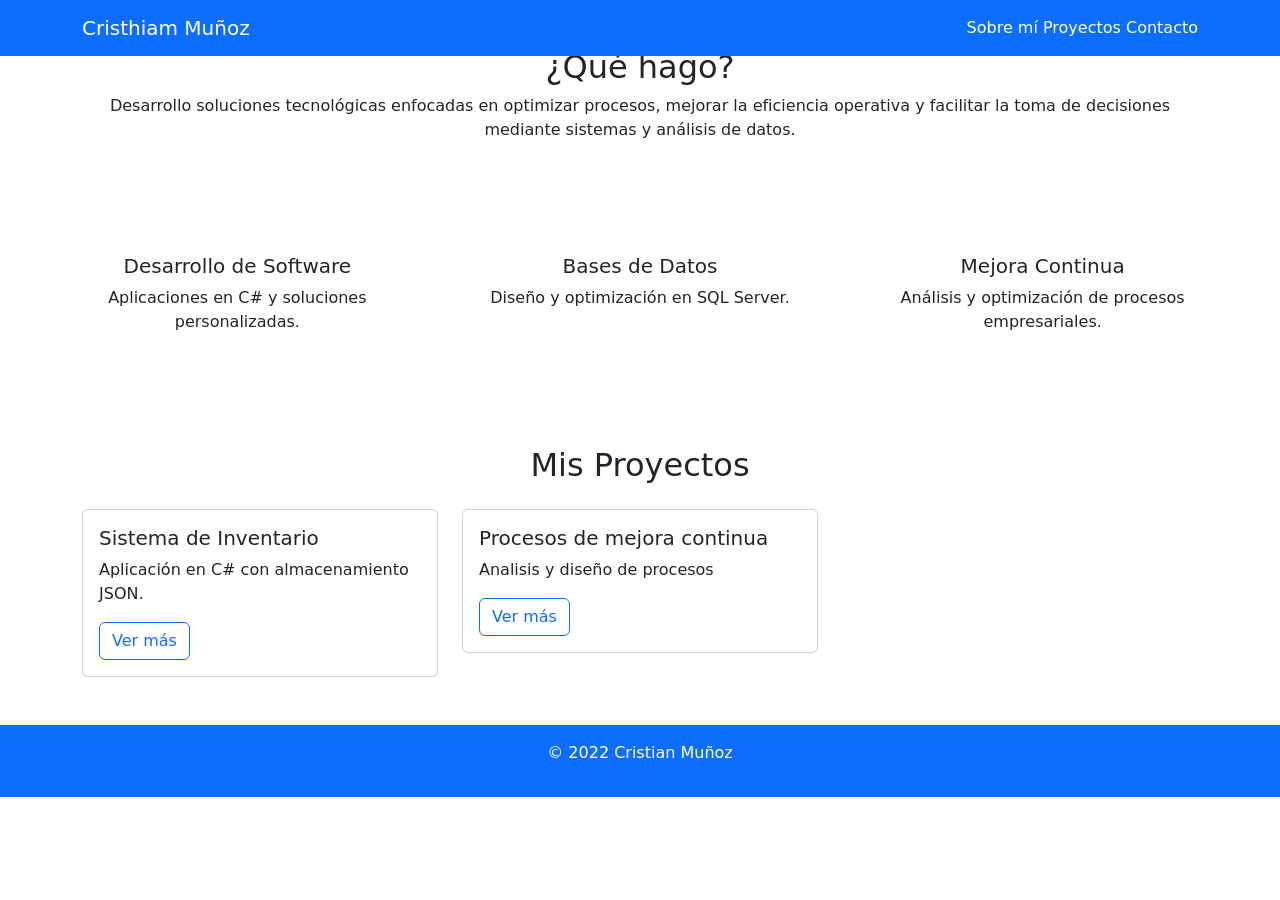
==== index.html @ dd11cc16 "Add files via upload" ====
<!DOCTYPE html>

<html lang="es"> 

<head> 

    <meta charset="UTF-8">

    <meta name="viewport" content="width=device-width, initial-scale=1.0"> 
    <!-- Hace que el sitio sea responsive en dispositivos móviles -->

    <title>Portafolio - Cristian Muñoz</title>

    <!-- Enlace al framework Bootstrap desde CDN -->
    <link href="https://cdn.jsdelivr.net/npm/bootstrap@5.3.2/dist/css/bootstrap.min.css" 
          rel="stylesheet">

    <!-- Enlazamos a nuestro archivo CSS personalizado -->
    <link rel="stylesheet" href="css/styles.css">

</head>

<body> <!-- Contenido que se visualizara en la página -->

<nav class="navbar navbar-expand-lg navbar-dark bg-primary fixed-top">
  <div class="container">
    <a class="navbar-brand" href="#">Cristhiam Muñoz</a>

    <div>
      <a class="nav-link d-inline text-white" href="sobre-mi.html">Sobre mí</a>
      <a class="nav-link d-inline text-white" href="proyectos.html">Proyectos</a>
      <a class="nav-link d-inline text-white" href="contacto.html">Contacto</a>
    </div>
  </div>
</nav>

    <!-- ================= HERO SECTION ================= -->

<section class="p-5 bg-white"> <!--sobre mi-->
    <div class="container text-center">

        <h2>¿Qué hago?</h2>

        <p>
            Desarrollo soluciones tecnológicas enfocadas en optimizar procesos,
            mejorar la eficiencia operativa y facilitar la toma de decisiones
            mediante sistemas y análisis de datos.
        </p>

    </div>
</section>

<section class="p-5 bg-white"> <!--seccion profecional-->
    <div class="row text-center">

    <div class="col-md-4">
        <h5>Desarrollo de Software</h5>
        <p>Aplicaciones en C# y soluciones personalizadas.</p>
    </div>

    <div class="col-md-4">
        <h5>Bases de Datos</h5>
        <p>Diseño y optimización en SQL Server.</p>
    </div>

    <div class="col-md-4">
        <h5>Mejora Continua</h5>
        <p>Análisis y optimización de procesos empresariales.</p>
    </div>

</div>
</section>

    <!-- ================= PROYECTOS ================= -->
    <section id="proyectos" class="p-5">
        <!-- id permite navegación interna -->

        <div class="container">

            <h2 class="text-center mb-4">Mis Proyectos</h2>

            <div class="row">
                <!-- row crea una fila del sistema grid -->

                <div class="col-md-4">
                    <!-- col-md-4: ocupa 4 columnas en pantallas medianas -->

                    <div class="card">
                        <!-- card: componente Bootstrap -->

                        <div class="card-body">
                            <!-- Contenido interno de la tarjeta -->

                            <h5 class="card-title">Sistema de Inventario</h5>

                            <p class="card-text">
                                Aplicación en C# con almacenamiento JSON.
                            </p>

                            <a href="#" class="btn btn-outline-primary">
                                Ver más
                            </a>

                        </div>
                    </div>
                </div>

                <!-- Puedes duplicar col-md-4 para más proyectos -->
                 <div class="col-md-4">
                    <!-- col-md-4: ocupa 4 columnas en pantallas medianas -->

                    <div class="card">
                        <!-- card: componente Bootstrap -->

                        <div class="card-body">
                            <!-- Contenido interno de la tarjeta -->

                            <h5 class="card-title">Procesos de mejora continua</h5>

                            <p class="card-text">
                                Analisis y diseño de procesos 
                            </p>

                            <a href="#" class="btn btn-outline-primary">
                                Ver más
                            </a>

                        </div>
                    </div>
                </div>

            </div>
        </div>
    </section>

    <!-- ================= FOOTER ================= -->
    <footer class="bg-primary text-white text-center p-3">
    <!-- bg-primary: aplica el color azul principal de Bootstrap -->
    <!-- text-white: hace el texto blanco -->
    <!-- text-center: centra el texto horizontalmente -->
    <!-- p-3: agrega padding interno -->

    <p>&copy; 2022 Cristian Muñoz </p>
    <!-- &copy; genera el símbolo de copyright -->
</footer>

    <!-- Script Bootstrap JS -->
    <script src="https://cdn.jsdelivr.net/npm/bootstrap@5.3.2/dist/js/bootstrap.bundle.min.js">
    </script>

    <!-- Script personalizado -->
     <script src="js/script.js"></script>
</body>
</html>
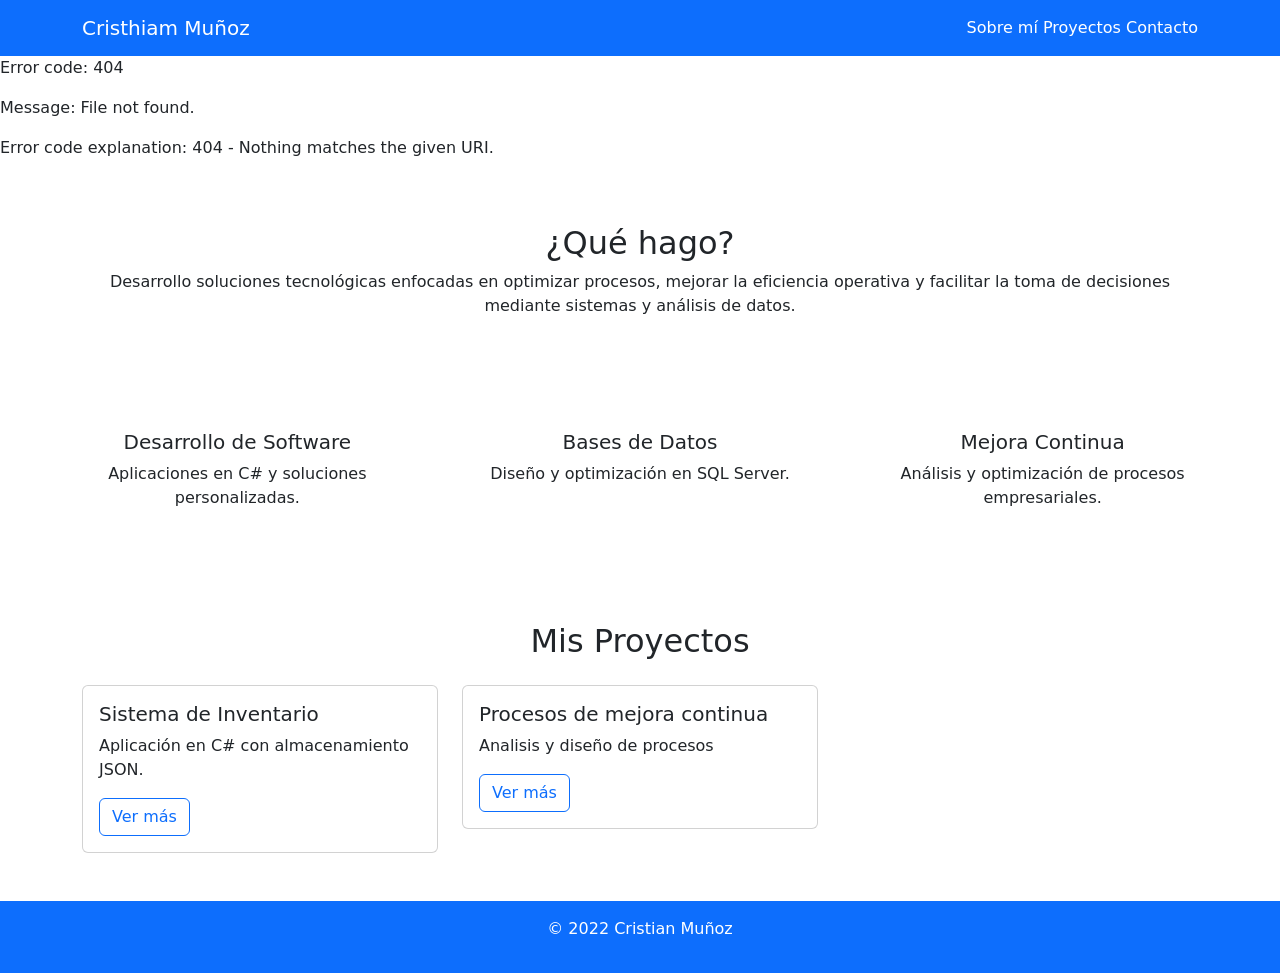
==== commit 8d034dd6: "Update index.html" ====
--- a/index.html
+++ b/index.html
@@ -33,6 +33,15 @@
     </div>
   </div>
 </nav>
+
+    <div id="navbar"></div>
+<script>
+  fetch("navbar.html")
+    .then(res => res.text())
+    .then(data => {
+      document.getElementById("navbar").innerHTML = data;
+    });
+</script>
 
     <!-- ================= HERO SECTION ================= -->
 
@@ -151,4 +160,4 @@
     <!-- Script personalizado -->
      <script src="js/script.js"></script>
 </body>
-</html>+</html>
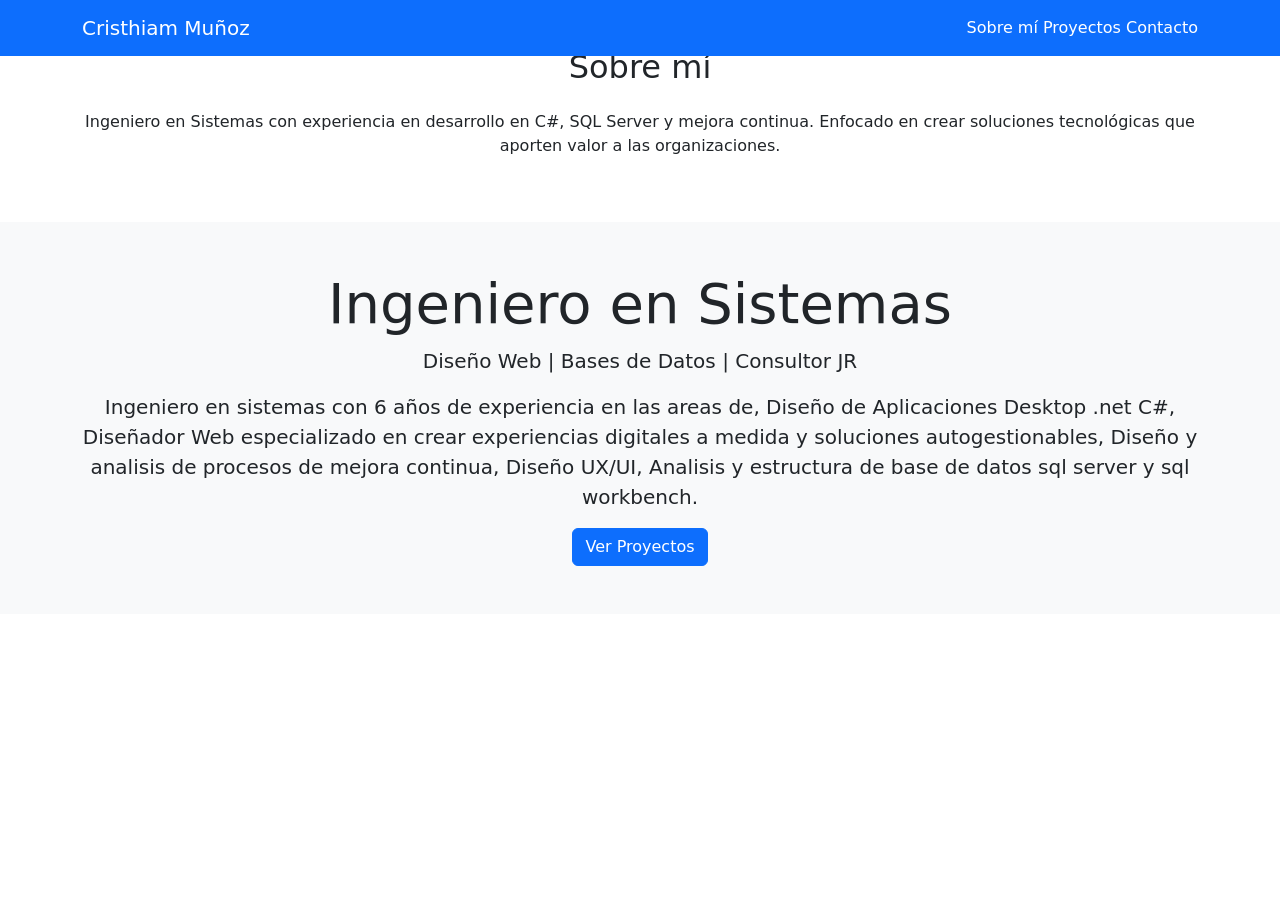
==== commit e9d8de00: "Update index.html" ====
--- a/index.html
+++ b/index.html
@@ -1,6 +1,5 @@
 <!DOCTYPE html>
-
-<html lang="es"> 
+<html>
 
 <head> 
 
@@ -20,144 +19,56 @@
 
 </head>
 
-<body> <!-- Contenido que se visualizara en la página -->
-
-<nav class="navbar navbar-expand-lg navbar-dark bg-primary fixed-top">
+<body>
+    <nav class="navbar navbar-expand-lg navbar-dark bg-primary fixed-top">
   <div class="container">
     <a class="navbar-brand" href="#">Cristhiam Muñoz</a>
 
     <div>
-      <a class="nav-link d-inline text-white" href="sobre-mi.html">Sobre mí</a>
+      <a class="nav-link d-inline text-white" href="index.html">Sobre mí</a>
       <a class="nav-link d-inline text-white" href="proyectos.html">Proyectos</a>
       <a class="nav-link d-inline text-white" href="contacto.html">Contacto</a>
     </div>
   </div>
 </nav>
+</body>
+    <section id="about" class="p-5">
+    <div class="container">
 
-    <div id="navbar"></div>
-<script>
-  fetch("navbar.html")
-    .then(res => res.text())
-    .then(data => {
-      document.getElementById("navbar").innerHTML = data;
-    });
-</script>
+        <h2 class="text-center mb-4">Sobre mí</h2>
 
-    <!-- ================= HERO SECTION ================= -->
-
-<section class="p-5 bg-white"> <!--sobre mi-->
-    <div class="container text-center">
-
-        <h2>¿Qué hago?</h2>
-
-        <p>
-            Desarrollo soluciones tecnológicas enfocadas en optimizar procesos,
-            mejorar la eficiencia operativa y facilitar la toma de decisiones
-            mediante sistemas y análisis de datos.
+        <p class="text-center">
+            Ingeniero en Sistemas con experiencia en desarrollo en C#, SQL Server y mejora continua.
+            Enfocado en crear soluciones tecnológicas que aporten valor a las organizaciones.
         </p>
 
     </div>
 </section>
 
-<section class="p-5 bg-white"> <!--seccion profecional-->
-    <div class="row text-center">
-
-    <div class="col-md-4">
-        <h5>Desarrollo de Software</h5>
-        <p>Aplicaciones en C# y soluciones personalizadas.</p>
-    </div>
-
-    <div class="col-md-4">
-        <h5>Bases de Datos</h5>
-        <p>Diseño y optimización en SQL Server.</p>
-    </div>
-
-    <div class="col-md-4">
-        <h5>Mejora Continua</h5>
-        <p>Análisis y optimización de procesos empresariales.</p>
-    </div>
-
-</div>
-</section>
-
-    <!-- ================= PROYECTOS ================= -->
-    <section id="proyectos" class="p-5">
-        <!-- id permite navegación interna -->
+<section class="text-center p-5 bg-light">
+        <!-- text-center: centra texto -->
+        <!-- p-5: padding grande -->
+        <!-- bg-light: fondo claro -->
 
         <div class="container">
 
-            <h2 class="text-center mb-4">Mis Proyectos</h2>
+            <h1 class="display-4">Ingeniero en Sistemas</h1>
+            <!-- display-4: tamaño grande Bootstrap -->
+            <p class="lead">
+                Diseño Web | Bases de Datos | Consultor JR
+            </p>
 
-            <div class="row">
-                <!-- row crea una fila del sistema grid -->
+             <p class="lead">Ingeniero en sistemas con 6 años de experiencia en las areas de, Diseño de Aplicaciones 
+                Desktop .net C#, Diseñador Web especializado en crear experiencias digitales a medida y soluciones autogestionables, 
+                Diseño y analisis de procesos de mejora continua, Diseño UX/UI, Analisis y estructura de base de datos sql server y 
+                sql workbench.
 
-                <div class="col-md-4">
-                    <!-- col-md-4: ocupa 4 columnas en pantallas medianas -->
-
-                    <div class="card">
-                        <!-- card: componente Bootstrap -->
-
-                        <div class="card-body">
-                            <!-- Contenido interno de la tarjeta -->
-
-                            <h5 class="card-title">Sistema de Inventario</h5>
-
-                            <p class="card-text">
-                                Aplicación en C# con almacenamiento JSON.
-                            </p>
-
-                            <a href="#" class="btn btn-outline-primary">
-                                Ver más
-                            </a>
-
-                        </div>
-                    </div>
-                </div>
-
-                <!-- Puedes duplicar col-md-4 para más proyectos -->
-                 <div class="col-md-4">
-                    <!-- col-md-4: ocupa 4 columnas en pantallas medianas -->
-
-                    <div class="card">
-                        <!-- card: componente Bootstrap -->
-
-                        <div class="card-body">
-                            <!-- Contenido interno de la tarjeta -->
-
-                            <h5 class="card-title">Procesos de mejora continua</h5>
-
-                            <p class="card-text">
-                                Analisis y diseño de procesos 
-                            </p>
-
-                            <a href="#" class="btn btn-outline-primary">
-                                Ver más
-                            </a>
-
-                        </div>
-                    </div>
-                </div>
-
-            </div>
+             </p>
+            <!-- lead: texto destacado -->
+            <a href="#proyectos" class="btn btn-primary">
+                Ver Proyectos
+            </a>
+            <!-- btn btn-primary: botón azul Bootstrap -->
         </div>
     </section>
-
-    <!-- ================= FOOTER ================= -->
-    <footer class="bg-primary text-white text-center p-3">
-    <!-- bg-primary: aplica el color azul principal de Bootstrap -->
-    <!-- text-white: hace el texto blanco -->
-    <!-- text-center: centra el texto horizontalmente -->
-    <!-- p-3: agrega padding interno -->
-
-    <p>&copy; 2022 Cristian Muñoz </p>
-    <!-- &copy; genera el símbolo de copyright -->
-</footer>
-
-    <!-- Script Bootstrap JS -->
-    <script src="https://cdn.jsdelivr.net/npm/bootstrap@5.3.2/dist/js/bootstrap.bundle.min.js">
-    </script>
-
-    <!-- Script personalizado -->
-     <script src="js/script.js"></script>
-</body>
 </html>
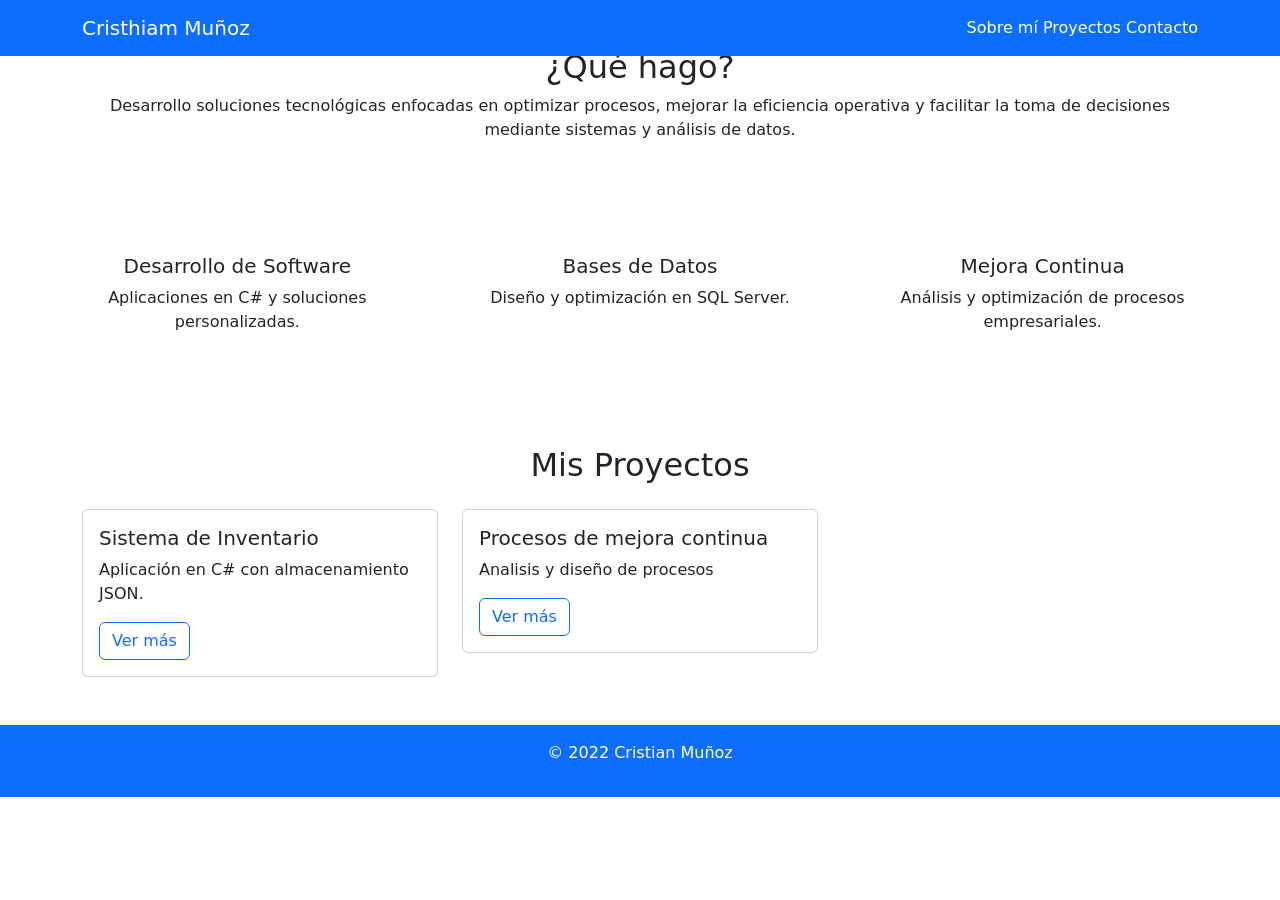
==== commit 865d15aa: "Update index.html" ====
--- a/index.html
+++ b/index.html
@@ -1,5 +1,6 @@
 <!DOCTYPE html>
-<html>
+
+<html lang="es"> 
 
 <head> 
 
@@ -19,56 +20,135 @@
 
 </head>
 
-<body>
-    <nav class="navbar navbar-expand-lg navbar-dark bg-primary fixed-top">
+<body> <!-- Contenido que se visualizara en la página -->
+
+<nav class="navbar navbar-expand-lg navbar-dark bg-primary fixed-top">
   <div class="container">
     <a class="navbar-brand" href="#">Cristhiam Muñoz</a>
 
     <div>
-      <a class="nav-link d-inline text-white" href="index.html">Sobre mí</a>
+      <a class="nav-link d-inline text-white" href="sobre-mi.html">Sobre mí</a>
       <a class="nav-link d-inline text-white" href="proyectos.html">Proyectos</a>
       <a class="nav-link d-inline text-white" href="contacto.html">Contacto</a>
     </div>
   </div>
 </nav>
-</body>
-    <section id="about" class="p-5">
-    <div class="container">
 
-        <h2 class="text-center mb-4">Sobre mí</h2>
+    <!-- ================= HERO SECTION ================= -->
 
-        <p class="text-center">
-            Ingeniero en Sistemas con experiencia en desarrollo en C#, SQL Server y mejora continua.
-            Enfocado en crear soluciones tecnológicas que aporten valor a las organizaciones.
+<section class="p-5 bg-white"> <!--sobre mi-->
+    <div class="container text-center">
+
+        <h2>¿Qué hago?</h2>
+
+        <p>
+            Desarrollo soluciones tecnológicas enfocadas en optimizar procesos,
+            mejorar la eficiencia operativa y facilitar la toma de decisiones
+            mediante sistemas y análisis de datos.
         </p>
 
     </div>
 </section>
 
-<section class="text-center p-5 bg-light">
-        <!-- text-center: centra texto -->
-        <!-- p-5: padding grande -->
-        <!-- bg-light: fondo claro -->
+<section class="p-5 bg-white"> <!--seccion profecional-->
+    <div class="row text-center">
+
+    <div class="col-md-4">
+        <h5>Desarrollo de Software</h5>
+        <p>Aplicaciones en C# y soluciones personalizadas.</p>
+    </div>
+
+    <div class="col-md-4">
+        <h5>Bases de Datos</h5>
+        <p>Diseño y optimización en SQL Server.</p>
+    </div>
+
+    <div class="col-md-4">
+        <h5>Mejora Continua</h5>
+        <p>Análisis y optimización de procesos empresariales.</p>
+    </div>
+
+</div>
+</section>
+
+    <!-- ================= PROYECTOS ================= -->
+    <section id="proyectos" class="p-5">
+        <!-- id permite navegación interna -->
 
         <div class="container">
 
-            <h1 class="display-4">Ingeniero en Sistemas</h1>
-            <!-- display-4: tamaño grande Bootstrap -->
-            <p class="lead">
-                Diseño Web | Bases de Datos | Consultor JR
-            </p>
+            <h2 class="text-center mb-4">Mis Proyectos</h2>
 
-             <p class="lead">Ingeniero en sistemas con 6 años de experiencia en las areas de, Diseño de Aplicaciones 
-                Desktop .net C#, Diseñador Web especializado en crear experiencias digitales a medida y soluciones autogestionables, 
-                Diseño y analisis de procesos de mejora continua, Diseño UX/UI, Analisis y estructura de base de datos sql server y 
-                sql workbench.
+            <div class="row">
+                <!-- row crea una fila del sistema grid -->
 
-             </p>
-            <!-- lead: texto destacado -->
-            <a href="#proyectos" class="btn btn-primary">
-                Ver Proyectos
-            </a>
-            <!-- btn btn-primary: botón azul Bootstrap -->
+                <div class="col-md-4">
+                    <!-- col-md-4: ocupa 4 columnas en pantallas medianas -->
+
+                    <div class="card">
+                        <!-- card: componente Bootstrap -->
+
+                        <div class="card-body">
+                            <!-- Contenido interno de la tarjeta -->
+
+                            <h5 class="card-title">Sistema de Inventario</h5>
+
+                            <p class="card-text">
+                                Aplicación en C# con almacenamiento JSON.
+                            </p>
+
+                            <a href="#" class="btn btn-outline-primary">
+                                Ver más
+                            </a>
+
+                        </div>
+                    </div>
+                </div>
+
+                <!-- Puedes duplicar col-md-4 para más proyectos -->
+                 <div class="col-md-4">
+                    <!-- col-md-4: ocupa 4 columnas en pantallas medianas -->
+
+                    <div class="card">
+                        <!-- card: componente Bootstrap -->
+
+                        <div class="card-body">
+                            <!-- Contenido interno de la tarjeta -->
+
+                            <h5 class="card-title">Procesos de mejora continua</h5>
+
+                            <p class="card-text">
+                                Analisis y diseño de procesos 
+                            </p>
+
+                            <a href="#" class="btn btn-outline-primary">
+                                Ver más
+                            </a>
+
+                        </div>
+                    </div>
+                </div>
+
+            </div>
         </div>
     </section>
+
+    <!-- ================= FOOTER ================= -->
+    <footer class="bg-primary text-white text-center p-3">
+    <!-- bg-primary: aplica el color azul principal de Bootstrap -->
+    <!-- text-white: hace el texto blanco -->
+    <!-- text-center: centra el texto horizontalmente -->
+    <!-- p-3: agrega padding interno -->
+
+    <p>&copy; 2022 Cristian Muñoz </p>
+    <!-- &copy; genera el símbolo de copyright -->
+</footer>
+
+    <!-- Script Bootstrap JS -->
+    <script src="https://cdn.jsdelivr.net/npm/bootstrap@5.3.2/dist/js/bootstrap.bundle.min.js">
+    </script>
+
+    <!-- Script personalizado -->
+     <script src="js/script.js"></script>
+</body>
 </html>
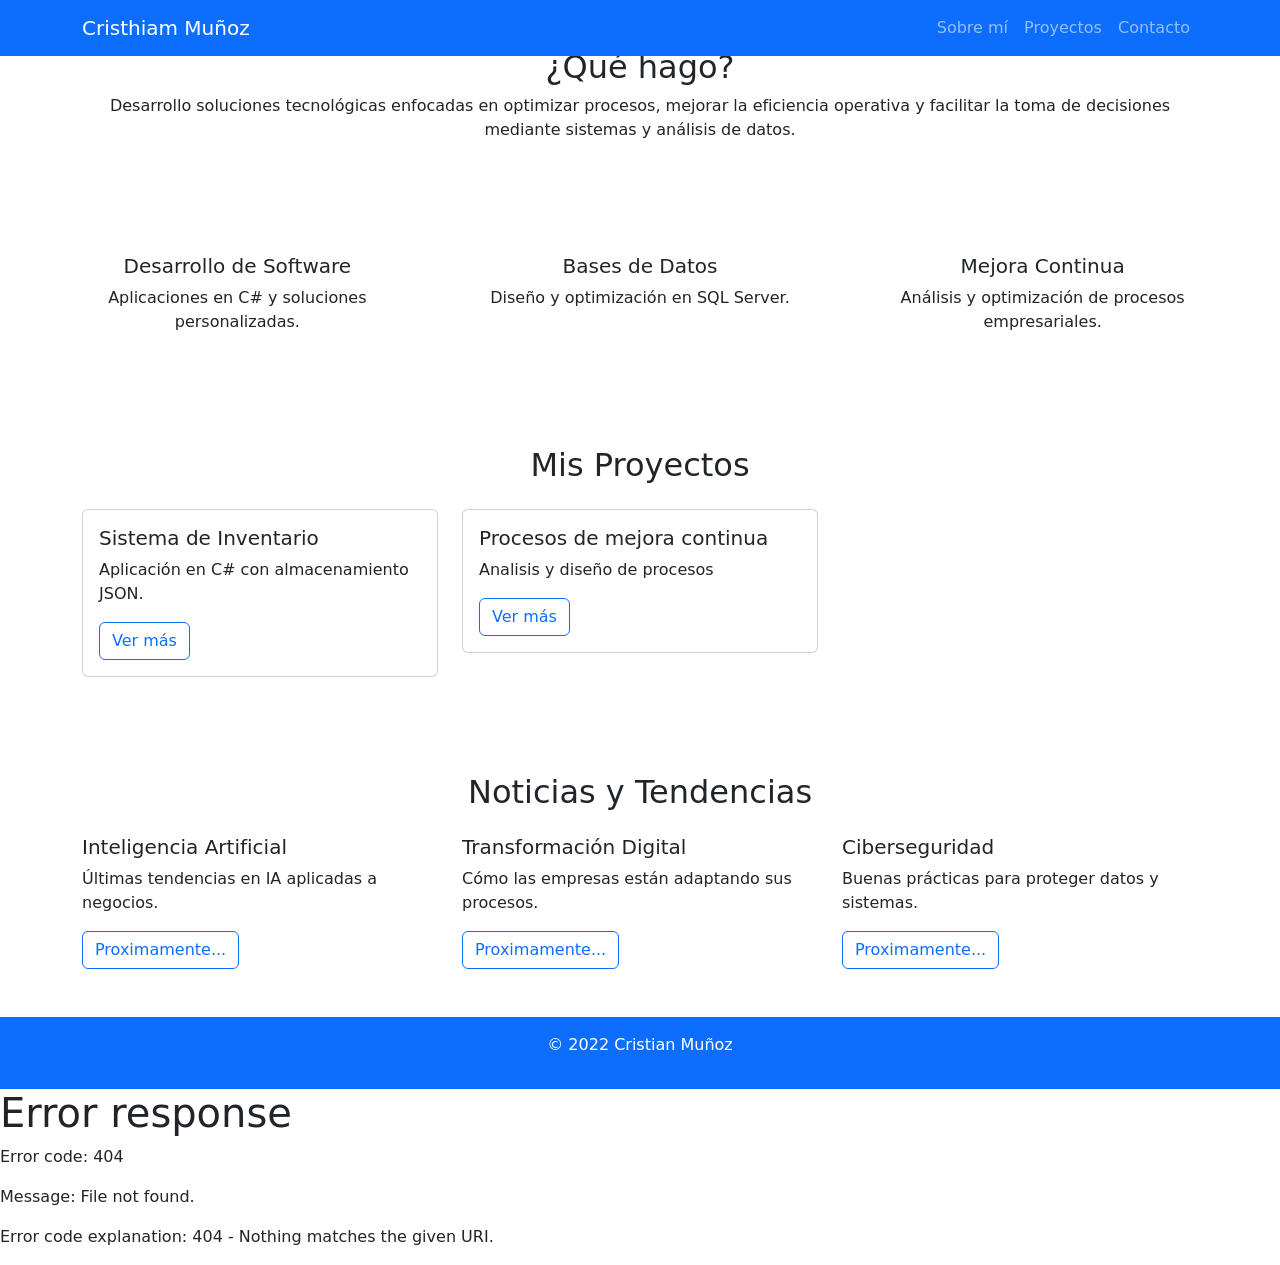
==== commit f1d43469: "Update index.html" ====
--- a/index.html
+++ b/index.html
@@ -24,16 +24,30 @@
 
 <nav class="navbar navbar-expand-lg navbar-dark bg-primary fixed-top">
   <div class="container">
-    <a class="navbar-brand" href="#">Cristhiam Muñoz</a>
-
-    <div>
-      <a class="nav-link d-inline text-white" href="sobre-mi.html">Sobre mí</a>
-      <a class="nav-link d-inline text-white" href="proyectos.html">Proyectos</a>
-      <a class="nav-link d-inline text-white" href="contacto.html">Contacto</a>
+    <!-- Logo/Nombre → siempre lleva al inicio -->
+    <a class="navbar-brand" href="index.html">Cristhiam Muñoz</a>
+
+    <!-- Botón para menú responsive en móviles -->
+    <button class="navbar-toggler" type="button" data-bs-toggle="collapse" data-bs-target="#navbarNav">
+      <span class="navbar-toggler-icon"></span>
+    </button>
+
+    <!-- Menú de navegación -->
+    <div class="collapse navbar-collapse" id="navbarNav">
+      <ul class="navbar-nav ms-auto">
+        <li class="nav-item">
+          <a class="nav-link" href="sobre-mi.html">Sobre mí</a>
+        </li>
+        <li class="nav-item">
+          <a class="nav-link" href="proyectos.html">Proyectos</a>
+        </li>
+        <li class="nav-item">
+          <a class="nav-link" href="contacto.html">Contacto</a>
+        </li>
+      </ul>
     </div>
   </div>
 </nav>
-
     <!-- ================= HERO SECTION ================= -->
 
 <section class="p-5 bg-white"> <!--sobre mi-->
@@ -132,6 +146,29 @@
             </div>
         </div>
     </section>
+
+     <!-- Sección de noticias / temas de interés -->
+  <section class="container py-5">
+    <h2 class="text-center mb-4">Noticias y Tendencias</h2>
+    <div class="row">
+      <div class="col-md-4">
+        <h5>Inteligencia Artificial</h5>
+        <p>Últimas tendencias en IA aplicadas a negocios.</p>
+        <a href="#" class="btn btn-outline-primary">Proximamente...</a>
+      </div>
+      <div class="col-md-4">
+        <h5>Transformación Digital</h5>
+        <p>Cómo las empresas están adaptando sus procesos.</p>
+        <a href="#" class="btn btn-outline-primary">Proximamente...</a>
+      </div>
+      <div class="col-md-4">
+        <h5>Ciberseguridad</h5>
+        <p>Buenas prácticas para proteger datos y sistemas.</p>
+        <a href="#" class="btn btn-outline-primary">Proximamente...</a>
+      </div>
+    </div>
+  </section>
+
 
     <!-- ================= FOOTER ================= -->
     <footer class="bg-primary text-white text-center p-3">
@@ -139,6 +176,7 @@
     <!-- text-white: hace el texto blanco -->
     <!-- text-center: centra el texto horizontalmente -->
     <!-- p-3: agrega padding interno -->
+     
 
     <p>&copy; 2022 Cristian Muñoz </p>
     <!-- &copy; genera el símbolo de copyright -->
@@ -150,5 +188,16 @@
 
     <!-- Script personalizado -->
      <script src="js/script.js"></script>
+
+     <div id="navbar"></div>
+
+<script>
+  fetch("navbar.html")
+    .then(res => res.text())
+    .then(data => {
+      document.getElementById("navbar").innerHTML = data;
+    });
+</script>
+
 </body>
 </html>
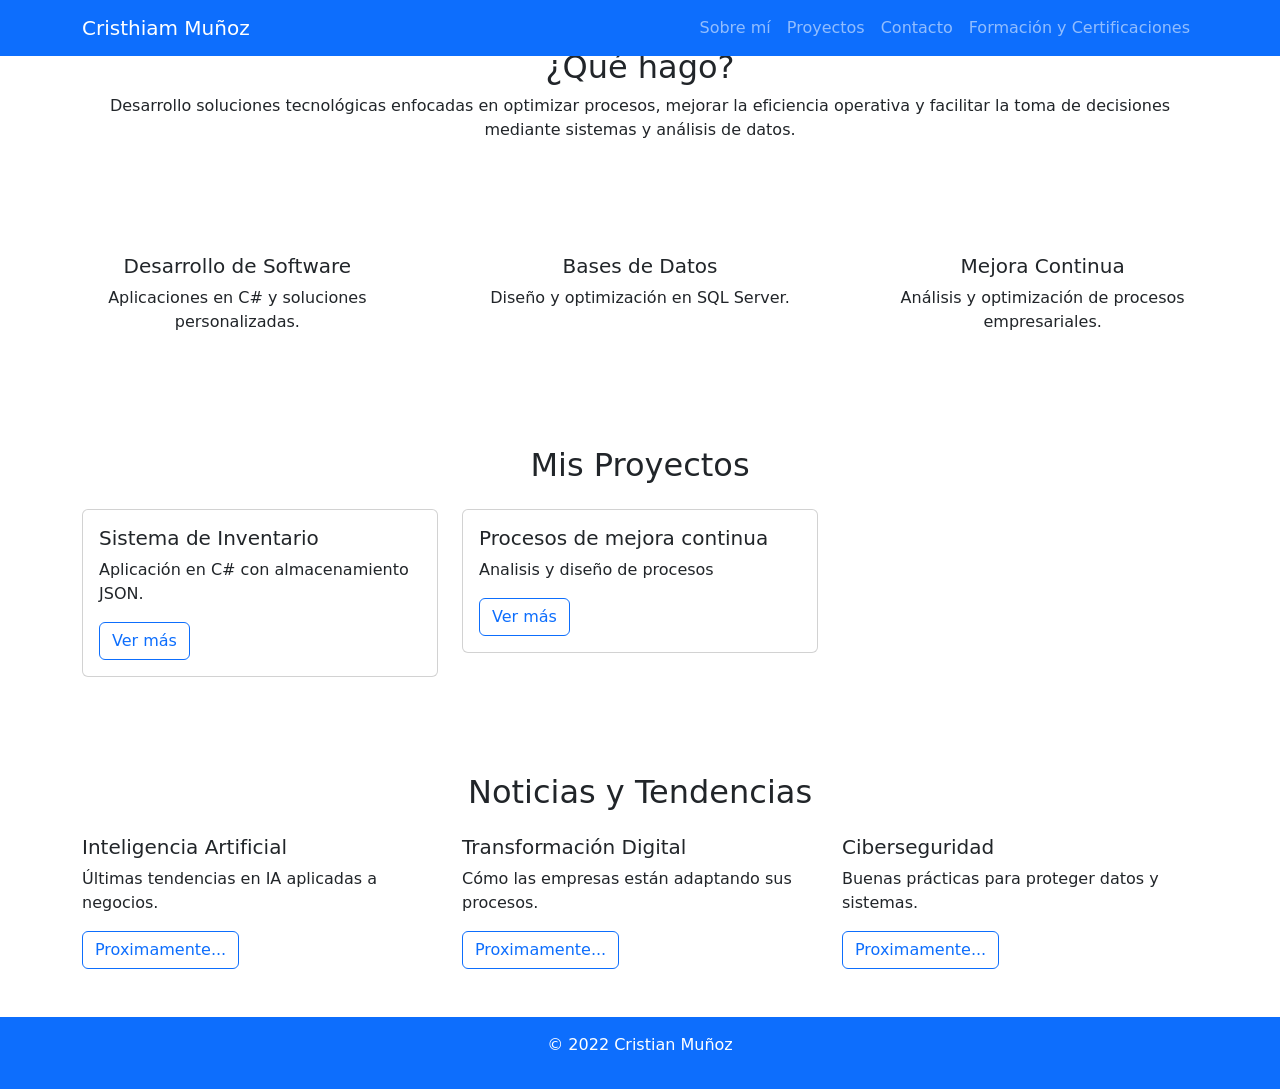
==== commit efab57de: "Update index.html" ====
--- a/index.html
+++ b/index.html
@@ -191,13 +191,14 @@
 
      <div id="navbar"></div>
 
-<script>
-  fetch("navbar.html")
-    .then(res => res.text())
-    .then(data => {
-      document.getElementById("navbar").innerHTML = data;
-    });
-</script>
+  <script>
+    // Cargar el contenido de navbar.html dentro del div con id="navbar"
+    fetch("navbar.html")
+      .then(res => res.text())
+      .then(data => {
+        document.getElementById("navbar").innerHTML = data;
+      });
+  </script>
 
 </body>
 </html>
